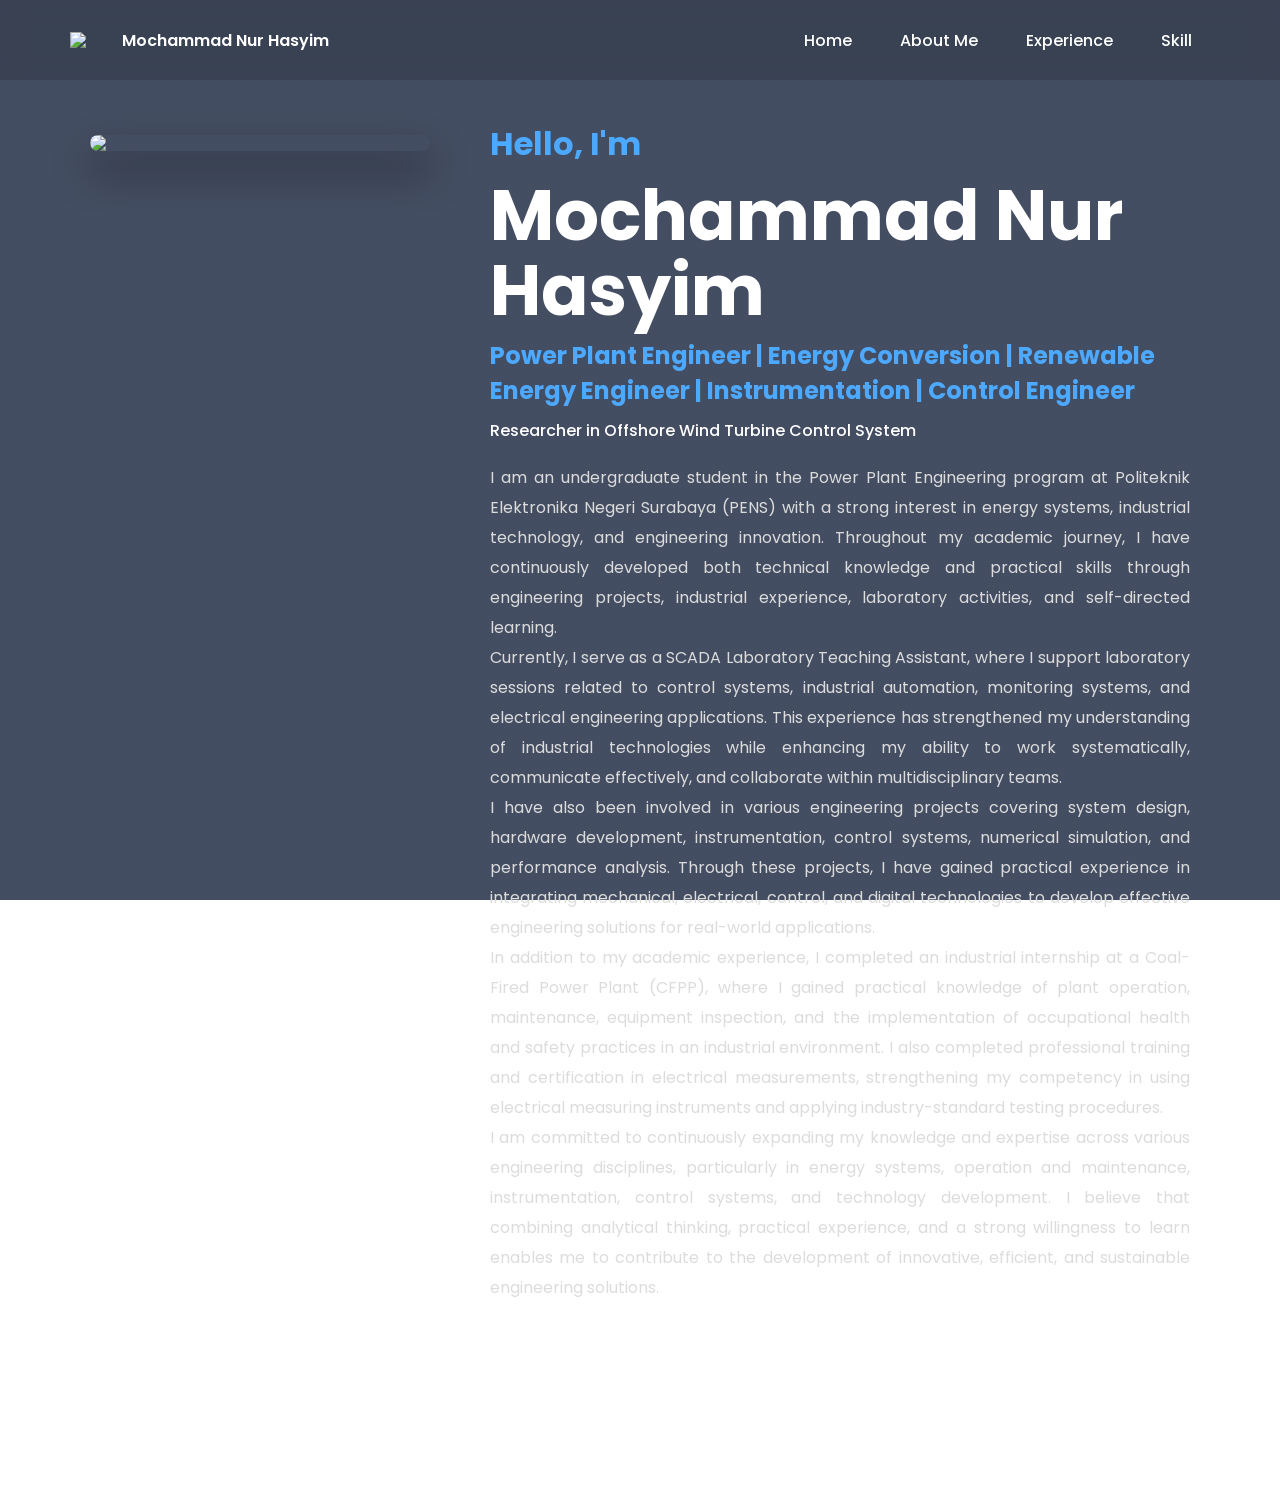
==== index.html @ 38c2a097 "Add files via upload" ====
<!DOCTYPE html>
<html lang="en">

<head>

    <meta charset="UTF-8">

    <meta name="viewport" content="width=device-width, initial-scale=1.0">

    <title>Portfolio</title>

    <link rel="stylesheet" href="css index.css">

    <link rel="preconnect" href="https://fonts.googleapis.com">

    <link rel="preconnect" href="https://fonts.gstatic.com" crossorigin>

    <link href="https://fonts.googleapis.com/css2?family=Poppins:wght@300;400;500;600;700;800&display=swap" rel="stylesheet">

    <link rel="stylesheet"
    href="https://cdnjs.cloudflare.com/ajax/libs/font-awesome/6.6.0/css/all.min.css">

</head>

<body>

<header>

    <div class="logo">

        <img src="background/logo.png">

        <span>Mochammad Nur Hasyim</span>

    </div>

    <div class="header-right">

    <nav>

        <a href="index.html" class="active" data-lang="nav_home">Home</a>

        <a href="about me.html" data-lang="nav_about">About Me</a>

        <a href="project.html" data-lang="nav_experience">Experience</a>

        <a href="skill.html" data-lang="nav_skill">Skill</a>

    </nav>

</div>

</header>

<section class="hero">

    <div class="hero-image">

        <img src="background/foto diri.jpeg">

    </div>

    <div class="hero-text">

        <h3 data-lang="home_hello">Hello, I'm</h3>

        <h1>Mochammad Nur Hasyim</h1>

        <h2 data-lang="home_job">Power Plant Engineer | Energy Conversion | Renewable Energy Engineer | Instrumentation | Control Engineer</h2>

        <h4 data-lang="home_research">Researcher in Offshore Wind Turbine Control System</h4>

       <p data-lang="description">
            I am an undergraduate student in the Power Plant Engineering program at Politeknik Elektronika Negeri Surabaya (PENS) with a strong interest in energy systems, industrial technology, and engineering innovation. Throughout my academic journey, I have continuously developed both technical knowledge and practical skills through engineering projects, industrial experience, laboratory activities, and self-directed learning.

            <br>

            Currently, I serve as a SCADA Laboratory Teaching Assistant, where I support laboratory sessions related to control systems, industrial automation, monitoring systems, and electrical engineering applications. This experience has strengthened my understanding of industrial technologies while enhancing my ability to work systematically, communicate effectively, and collaborate within multidisciplinary teams.

            <br>

            I have also been involved in various engineering projects covering system design, hardware development, instrumentation, control systems, numerical simulation, and performance analysis. Through these projects, I have gained practical experience in integrating mechanical, electrical, control, and digital technologies to develop effective engineering solutions for real-world applications.

            <br>

            In addition to my academic experience, I completed an industrial internship at a Coal-Fired Power Plant (CFPP), where I gained practical knowledge of plant operation, maintenance, equipment inspection, and the implementation of occupational health and safety practices in an industrial environment. I also completed professional training and certification in electrical measurements, strengthening my competency in using electrical measuring instruments and applying industry-standard testing procedures.

            <br>

            I am committed to continuously expanding my knowledge and expertise across various engineering disciplines, particularly in energy systems, operation and maintenance, instrumentation, control systems, and technology development. I believe that combining analytical thinking, practical experience, and a strong willingness to learn enables me to contribute to the development of innovative, efficient, and sustainable engineering solutions.
        </p>

        <div class="social">

            <p data-lang="home_connect">Let's Connect</p>

            <div class="social-icons">

                <a href="https://www.linkedin.com/in/mochammad-nur-hasyim-620015372?utm_source=share_via&utm_content=profile&utm_medium=member_android"><i class="fab fa-linkedin-in"></i></a>

                <a href="https://github.com/dashboard">
                    <i class="fab fa-github"></i>
                </a>

                <a href="https://www.instagram.com/mnhsyim?igsh=MWNubGt2bmtjM2Q5eg==">
                    <i class="fab fa-instagram"></i>
                </a>

                <a href="https://mail.google.com/mail/?view=cm&fs=1&to=hasyimnur398@gmail.com" target="_blank">
                    <i class="fa-solid fa-envelope"></i>
                </a>

                <a href="https://wa.me/085847486986">
                    <i class="fab fa-whatsapp"></i>
                </a>

            </div>

        </div>
    </div>

</section>

<script src="js index.js"></script>

</body>

</html>
---- css index.css ----
*{

    margin:0;
    padding:0;
    box-sizing:border-box;
    font-family:'Poppins',sans-serif;

}

html{

    scroll-behavior:smooth;

}

body{

    background:
    linear-gradient(rgba(5,18,45,.75),rgba(5,18,45,.75)),
    url("background/FOWT.avif");

    background-size:cover;
    background-position:center;
    background-repeat:no-repeat;
    background-attachment:fixed;

    color:white;

    overflow-x:hidden;

}

/* HEADER */

header{

    position:fixed;

    top:0;

    left:0;

    width:100%;

    height:80px;

    padding:0 70px;

    display:flex;

    justify-content:space-between;

    align-items:center;

    backdrop-filter:blur(10px);

    background:rgba(0,0,0,.15);

    z-index:1000;

}

.header-right{

    display:flex;

    flex-direction:column;

    align-items:flex-end;

    gap:10px;

}

.language-selector{

    display:flex;

    gap:10px;

}

.language-selector button{

    background:none;

    border:none;

    color:white;

    cursor:pointer;

    font-size:13px;

    opacity:.75;

    transition:.3s;

}

.language-selector button:hover{

    opacity:1;

    color:#2f86ff;

}

.language-selector button.active{

    color:#2f86ff;

    font-weight:600;

}

.logo{

    display:flex;

    align-items:center;

    gap:10px;

    font-weight:600;

}

.logo img{

    width:42px;

}

nav{

    display:flex;

    align-items:center;

    gap:12px;

}

nav a{

    position:relative;

    padding:10px 18px;

    color:#ffffff;

    text-decoration:none;

    font-size:16px;

    font-weight:500;

    border-radius:8px;

    transition:.35s ease;

}



/* HERO */

.hero{

    min-height:100vh;

    display:flex;

    align-items:center;

    justify-content:center;

    max-width:1300px;

    margin:auto;

    gap:60px;

    padding:120px 70px 60px;

}

.hero-image{

    flex:0 0 340px;

    align-self:flex-start;

    margin-top:15px;

}

.hero-image img{

    width:340px;

    height:auto;

    display:block;

    border-radius:18px;

    object-fit:cover;

    box-shadow:0 20px 40px rgba(0,0,0,.45);

}

.hero-text{

    flex:1;

    max-width:700px;

    text-align:left;
}

.hero-text h3{

    color:#4ca9ff;

    font-size:32px;

}

.hero-text h1{

    font-size:70px;

    line-height:75px;

    margin:10px 0;

}

.hero-text h2{

    color:#4ca9ff;

    margin-bottom:10px;

}

.hero-text h4{

    font-weight:500;

    margin-bottom:20px;

}

.hero-text p{

    color:#dcdcdc;

    line-height:30px;

    margin-bottom:35px;

    text-align:justify;

    text-justify:inter-word;

}

.buttons{

    display:flex;

    gap:20px;

    margin-bottom:35px;

}

.btn-primary{

    background:#2f86ff;

    color:white;

    text-decoration:none;

    padding:15px 28px;

    border-radius:8px;

}

.btn-secondary{

    border:2px solid white;

    color:white;

    text-decoration:none;

    padding:15px 28px;

    border-radius:8px;

}

.social{

    display:flex;

    flex-direction:column;

    align-items:flex-start;

    gap:15px;
}

.social p{

    margin:0;

    font-size:22px;

    font-weight:600;

    color:#ffffff;

}

.social-icons{

    display:flex;

    gap:18px;

}

.social-icons a{

    width:48px;

    height:48px;

    border:2px solid rgba(255,255,255,.5);

    border-radius:50%;

    display:flex;

    justify-content:center;

    align-items:center;

    color:white;

    text-decoration:none;

    transition:.3s;
}

.social-icons a:hover{

    background:#2f86ff;

    border-color:#2f86ff;

}

/* CONTACT */

.contact{

    padding:60px 100px 100px;

    text-align:center;

}

.contact h2{

    color:#4ca9ff;

    font-size:42px;

    margin-bottom:40px;

}

.contact-box{

    max-width:700px;

    margin:auto;

    background:rgba(255,255,255,.08);

    backdrop-filter:blur(12px);

    border-radius:20px;

    padding:40px;

    border:1px solid rgba(255,255,255,.15);

}

.contact-box p{

    margin:18px 0;

    font-size:20px;

}

.contact-box i{

    color:#4ca9ff;

    width:35px;

}

/* RESPONSIVE */

@media(max-width:992px){

.hero{

    flex-direction:column;

    text-align:center;

    padding:120px 30px 60px;

}

.hero-image img{

    width:280px;

}

.hero-text h1{

    font-size:50px;

    line-height:55px;

}

.buttons{

    justify-content:center;

    flex-wrap:wrap;

}

.social{

    justify-content:center;

}

}
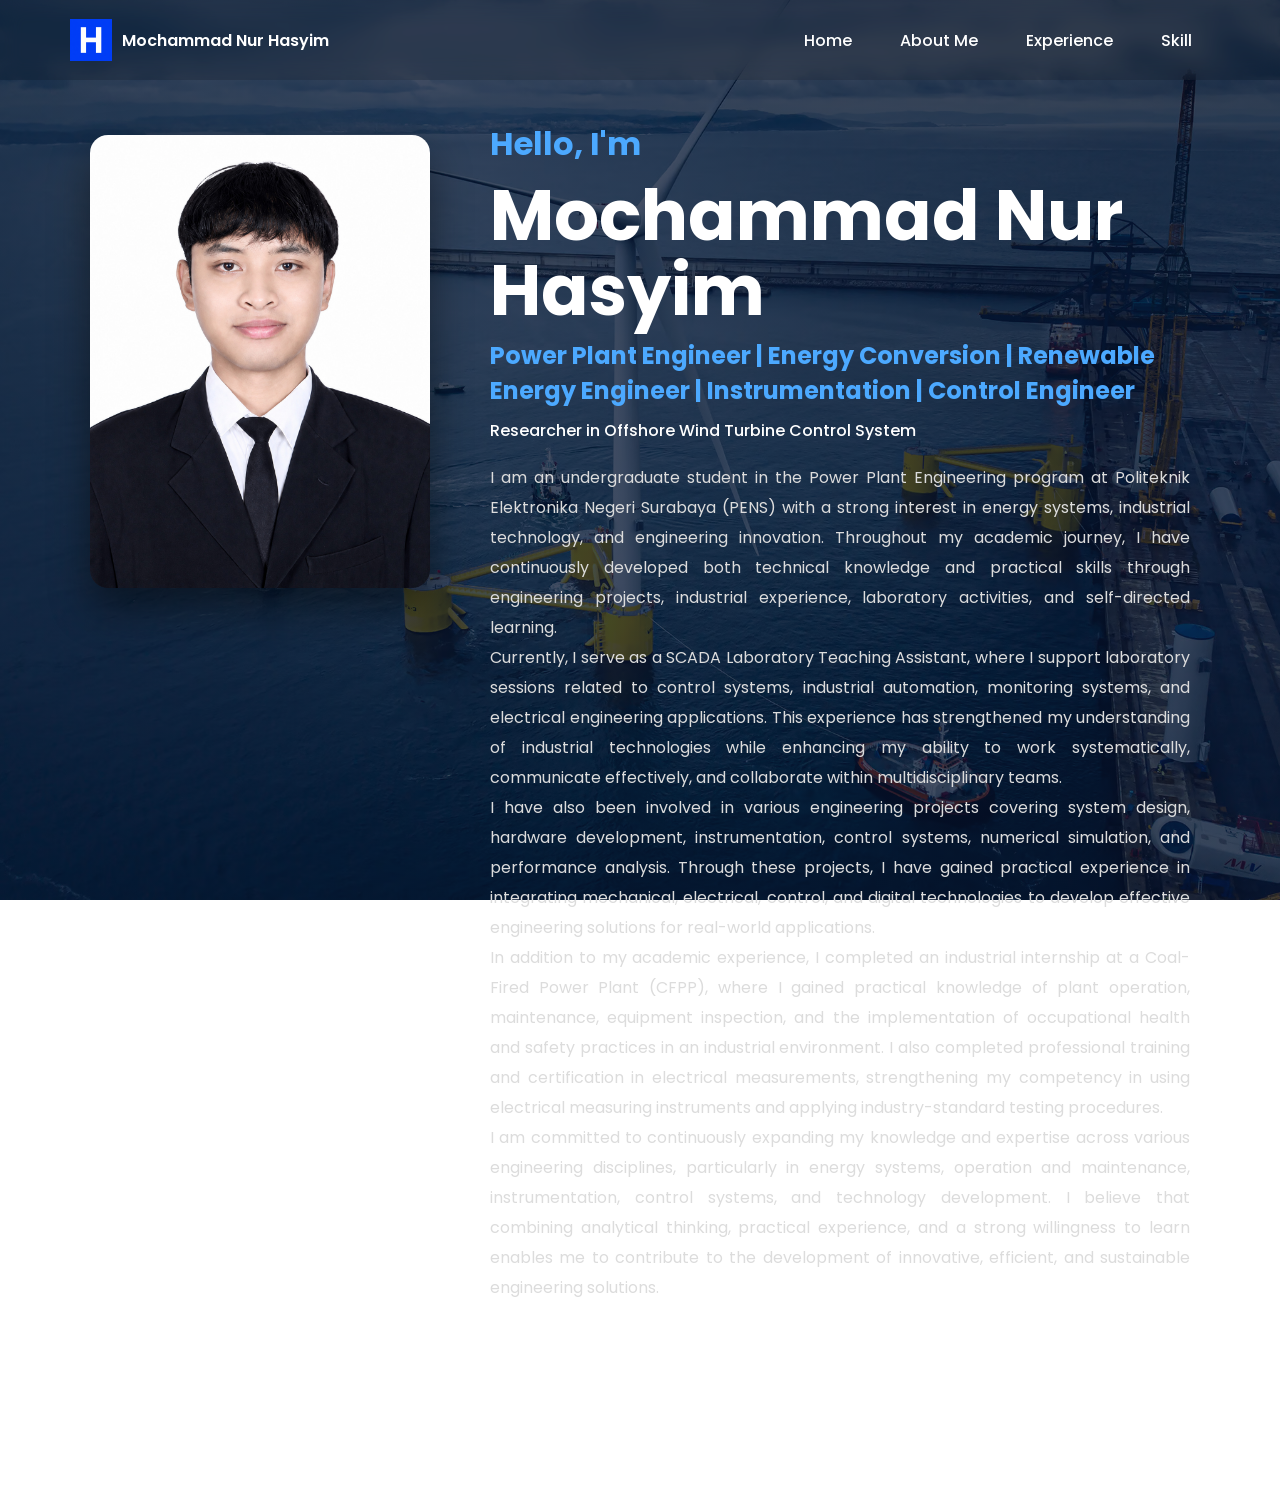
==== commit ed03f1df: "Update index.html" ====
--- a/index.html
+++ b/index.html
@@ -56,7 +56,7 @@
 
     <div class="hero-image">
 
-        <img src="background/foto diri.jpeg">
+        <img src="background/foto diri.jpg">
 
     </div>
 
@@ -125,4 +125,4 @@
 
 </body>
 
-</html>+</html>
